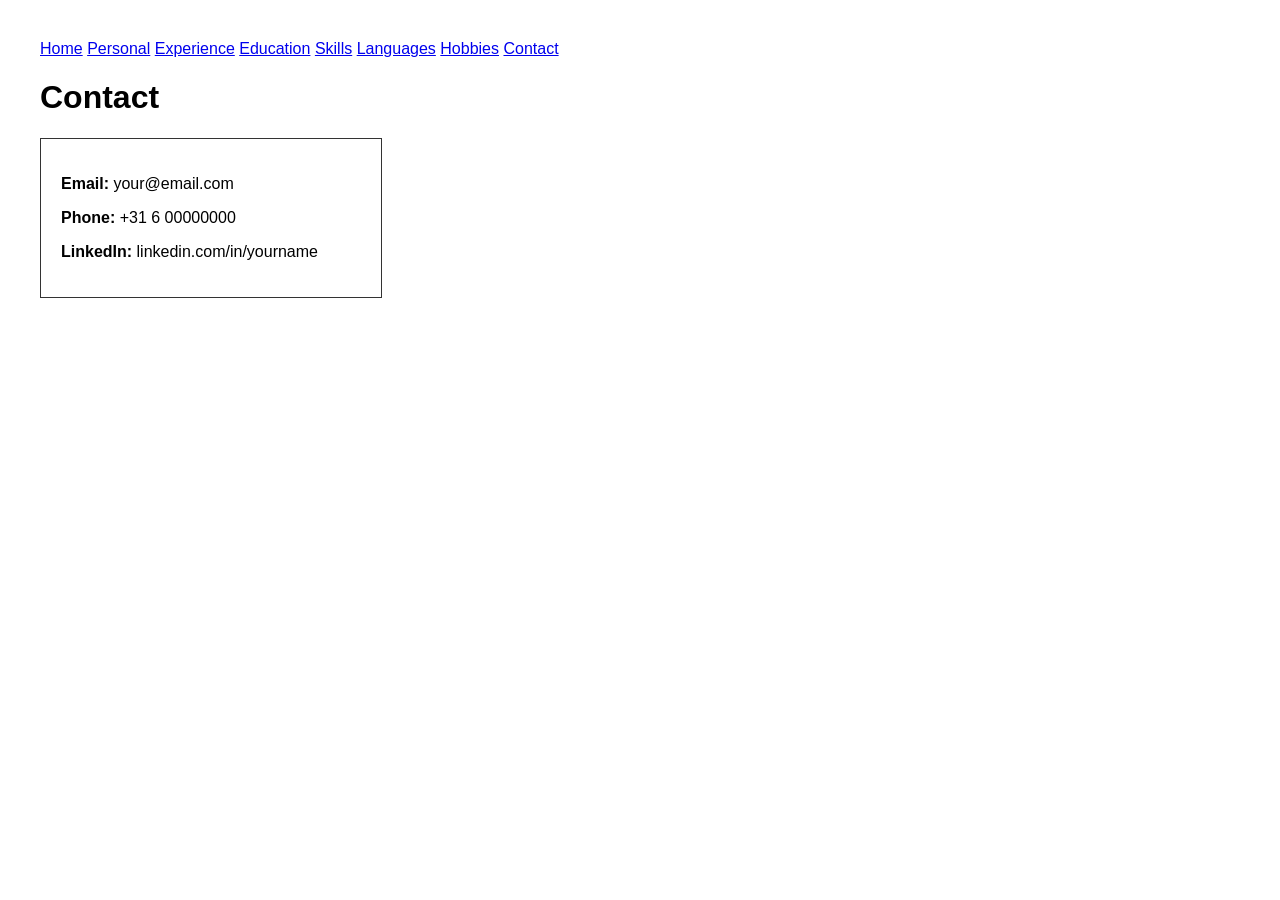
==== contact.html @ f318110c "Add contact.html with contact information" ====
<!DOCTYPE html>
<html lang="en">
<head>
    <meta charset="UTF-8">
    <title>Contact</title>
    <style>
        body { font-family: Arial; margin: 40px; }
        .box { border: 1px solid #333; padding: 20px; width: 300px; }
    </style>
</head>
<body>

<nav>
    <a href="index.html">Home</a>
    <a href="personal.html">Personal</a>
    <a href="experience.html">Experience</a>
    <a href="education.html">Education</a>
    <a href="skills.html">Skills</a>
    <a href="languages.html">Languages</a>
    <a href="hobbies.html">Hobbies</a>
    <a href="contact.html">Contact</a>
</nav>

<h1>Contact</h1>

<div class="box">
    <p><strong>Email:</strong> your@email.com</p>
    <p><strong>Phone:</strong> +31 6 00000000</p>
    <p><strong>LinkedIn:</strong> linkedin.com/in/yourname</p>
</div>

</body>
</html>
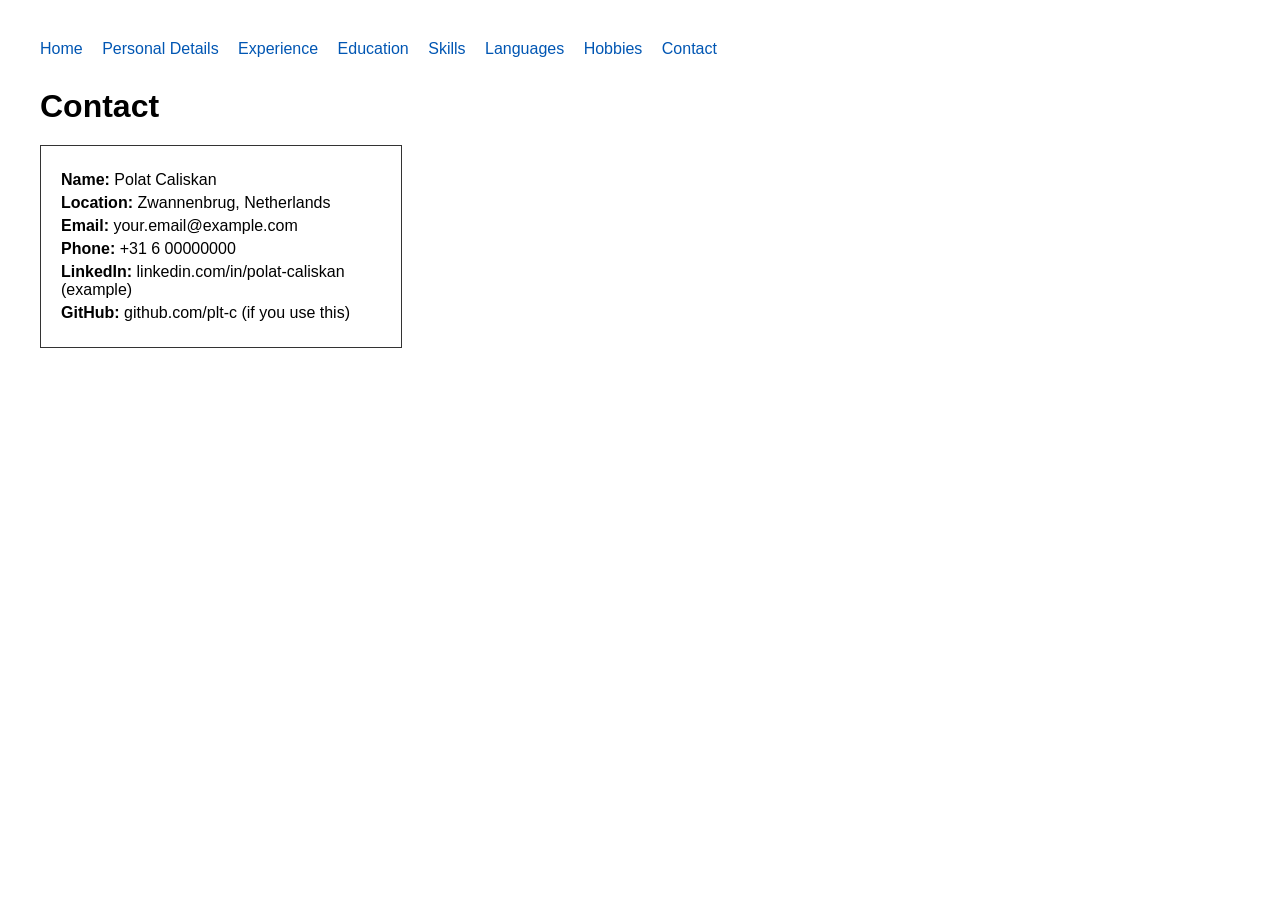
==== commit ef5c9dea: "Enhance contact page with personal details Updated contact information and improved styling." ====
--- a/contact.html
+++ b/contact.html
@@ -2,17 +2,21 @@
 <html lang="en">
 <head>
     <meta charset="UTF-8">
-    <title>Contact</title>
+    <title>Contact – Polat Caliskan</title>
     <style>
-        body { font-family: Arial; margin: 40px; }
-        .box { border: 1px solid #333; padding: 20px; width: 300px; }
+        body { font-family: Arial, sans-serif; margin: 40px; max-width: 900px; }
+        nav a { margin-right: 15px; text-decoration: none; color: #0056b3; }
+        nav { margin-bottom: 30px; }
+        .box { border: 1px solid #333; padding: 20px; width: 320px; }
+        h1 { margin-bottom: 20px; }
+        p { margin: 5px 0; }
     </style>
 </head>
 <body>
 
 <nav>
     <a href="index.html">Home</a>
-    <a href="personal.html">Personal</a>
+    <a href="personal.html">Personal Details</a>
     <a href="experience.html">Experience</a>
     <a href="education.html">Education</a>
     <a href="skills.html">Skills</a>
@@ -24,9 +28,12 @@
 <h1>Contact</h1>
 
 <div class="box">
-    <p><strong>Email:</strong> your@email.com</p>
+    <p><strong>Name:</strong> Polat Caliskan</p>
+    <p><strong>Location:</strong> Zwannenbrug, Netherlands</p>
+    <p><strong>Email:</strong> your.email@example.com</p>
     <p><strong>Phone:</strong> +31 6 00000000</p>
-    <p><strong>LinkedIn:</strong> linkedin.com/in/yourname</p>
+    <p><strong>LinkedIn:</strong> linkedin.com/in/polat-caliskan (example)</p>
+    <p><strong>GitHub:</strong> github.com/plt-c (if you use this)</p>
 </div>
 
 </body>
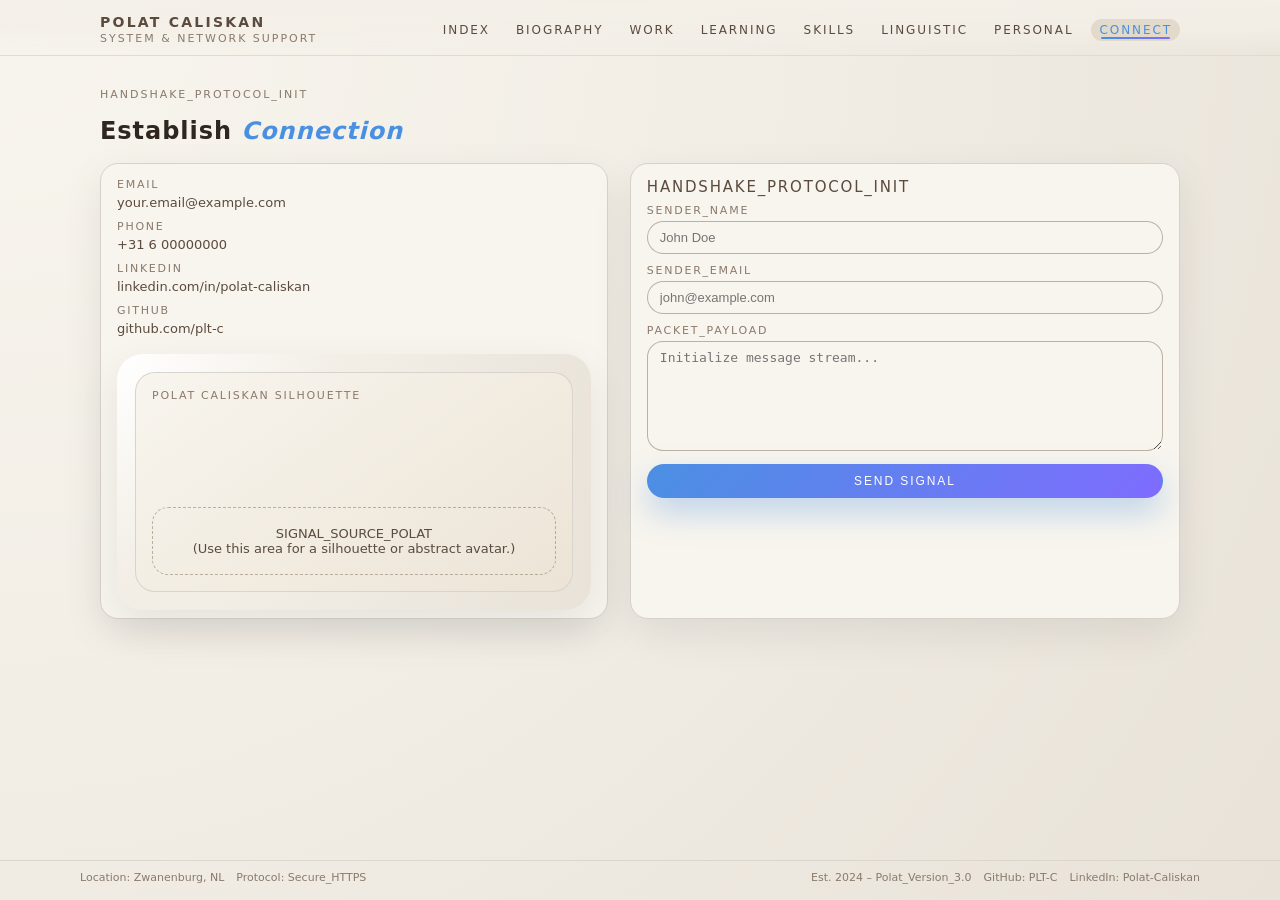
==== commit ee9cf0bb: "Add contact.html for user connection details" ====
--- a/contact.html
+++ b/contact.html
@@ -1,40 +1,126 @@
-<!DOCTYPE html>
+<!doctype html>
 <html lang="en">
-<head>
-    <meta charset="UTF-8">
+  <head>
+    <!-- PAGE: Contact -->
+    <meta charset="utf-8" />
     <title>Contact – Polat Caliskan</title>
-    <style>
-        body { font-family: Arial, sans-serif; margin: 40px; max-width: 900px; }
-        nav a { margin-right: 15px; text-decoration: none; color: #0056b3; }
-        nav { margin-bottom: 30px; }
-        .box { border: 1px solid #333; padding: 20px; width: 320px; }
-        h1 { margin-bottom: 20px; }
-        p { margin: 5px 0; }
-    </style>
-</head>
-<body>
+    <meta
+      name="description"
+      content="Establish connection with IT professional Polat Caliskan."
+    />
+    <meta name="viewport" content="width=device-width, initial-scale=1" />
+    <link rel="stylesheet" href="style.css" />
+    <script src="script.js" defer></script>
+  </head>
+  <body>
+    <!-- HEADER -->
+    <header class="site-header">
+      <div class="nav-inner">
+        <div class="brand-block">
+          <div class="brand-title">POLAT CALISKAN</div>
+          <div class="brand-sub">SYSTEM &amp; NETWORK SUPPORT</div>
+        </div>
+        <nav class="nav-links">
+          <a href="index.html" class="nav-link" data-nav="home">Index</a>
+          <a href="personal.html" class="nav-link" data-nav="personal">Biography</a>
+          <a href="experience.html" class="nav-link" data-nav="experience">Work</a>
+          <a href="education.html" class="nav-link" data-nav="education">Learning</a>
+          <a href="skills.html" class="nav-link" data-nav="skills">Skills</a>
+          <a href="languages.html" class="nav-link" data-nav="languages">Linguistic</a>
+          <a href="hobbies.html" class="nav-link" data-nav="hobbies">Personal</a>
+          <a href="contact.html" class="nav-link" data-nav="contact">Connect</a>
+        </nav>
+      </div>
+    </header>
 
-<nav>
-    <a href="index.html">Home</a>
-    <a href="personal.html">Personal Details</a>
-    <a href="experience.html">Experience</a>
-    <a href="education.html">Education</a>
-    <a href="skills.html">Skills</a>
-    <a href="languages.html">Languages</a>
-    <a href="hobbies.html">Hobbies</a>
-    <a href="contact.html">Contact</a>
-</nav>
+    <main>
+      <div class="page-shell">
+        <header class="section-header fade-in-up">
+          <div class="section-kicker">Handshake_Protocol_Init</div>
+          <h1 class="section-title">
+            Establish <span style="color: #4a90e2; font-style: italic;">Connection</span>
+          </h1>
+        </header>
 
-<h1>Contact</h1>
+        <section class="contact-grid fade-in-up">
+          <div class="contact-box">
+            <div class="contact-field">
+              <div class="contact-label">Email</div>
+              <div class="contact-value">your.email@example.com</div>
+            </div>
+            <div class="contact-field">
+              <div class="contact-label">Phone</div>
+              <div class="contact-value">+31 6 00000000</div>
+            </div>
+            <div class="contact-field">
+              <div class="contact-label">LinkedIn</div>
+              <div class="contact-value">linkedin.com/in/polat-caliskan</div>
+            </div>
+            <div class="contact-field">
+              <div class="contact-label">GitHub</div>
+              <div class="contact-value">github.com/plt-c</div>
+            </div>
 
-<div class="box">
-    <p><strong>Name:</strong> Polat Caliskan</p>
-    <p><strong>Location:</strong> Zwannenbrug, Netherlands</p>
-    <p><strong>Email:</strong> your.email@example.com</p>
-    <p><strong>Phone:</strong> +31 6 00000000</p>
-    <p><strong>LinkedIn:</strong> linkedin.com/in/polat-caliskan (example)</p>
-    <p><strong>GitHub:</strong> github.com/plt-c (if you use this)</p>
-</div>
+            <div class="photo-frame" style="margin-top: 14px;">
+              <div class="photo-inner">
+                <div class="photo-label">Polat Caliskan Silhouette</div>
+                <div class="photo-placeholder">
+                  SIGNAL_SOURCE_POLAT<br />
+                  (Use this area for a silhouette or abstract avatar.)
+                </div>
+              </div>
+            </div>
+          </div>
 
-</body>
+          <div class="contact-box">
+            <div class="card-title">Handshake_Protocol_Init</div>
+            <form class="contact-form">
+              <div>
+                <div class="contact-label">Sender_Name</div>
+                <input
+                  type="text"
+                  class="input"
+                  placeholder="John Doe"
+                  name="sender_name"
+                />
+              </div>
+              <div>
+                <div class="contact-label">Sender_Email</div>
+                <input
+                  type="email"
+                  class="input"
+                  placeholder="john@example.com"
+                  name="sender_email"
+                />
+              </div>
+              <div>
+                <div class="contact-label">Packet_Payload</div>
+                <textarea
+                  class="textarea"
+                  placeholder="Initialize message stream..."
+                  name="message"
+                ></textarea>
+              </div>
+              <button type="button" class="btn btn-primary">Send Signal</button>
+            </form>
+          </div>
+        </section>
+      </div>
+    </main>
+
+    <!-- FOOTER -->
+    <footer class="site-footer">
+      <div class="footer-inner">
+        <div class="footer-row">
+          <span>Location: Zwanenburg, NL</span>
+          <span>Protocol: Secure_HTTPS</span>
+        </div>
+        <div class="footer-row">
+          <span>Est. 2024 – Polat_Version_3.0</span>
+          <span>GitHub: PLT-C</span>
+          <span>LinkedIn: Polat-Caliskan</span>
+        </div>
+      </div>
+    </footer>
+  </body>
 </html>
--- a/style.css
+++ b/style.css
@@ -0,0 +1,750 @@
+/* =========================================
+   BASE THEME: Beige + Modern Tech
+   ========================================= */
+
+:root {
+  --bg-main: #f3efe7;
+  --bg-soft: #e8e2d8;
+  --bg-card: #f8f5ee;
+  --bg-accent: #e0d7c7;
+
+  --text-main: #2f2620;
+  --text-soft: #5b4b3f;
+  --text-muted: #8a7a6b;
+
+  --accent-blue: #4a90e2;
+  --accent-blue-soft: #7ec8ff;
+  --accent-green: #4cd4a9;
+  --accent-orange: #ffb37b;
+  --accent-purple: #7f6cff;
+
+  --border-soft: #d6d2cb;
+  --shadow-soft: 0 14px 40px rgba(0, 0, 0, 0.08);
+  --radius-lg: 18px;
+  --radius-md: 12px;
+  --radius-sm: 8px;
+
+  --transition-fast: 0.18s ease-out;
+  --transition-med: 0.28s ease-out;
+}
+
+/* =========================================
+   GLOBAL
+   ========================================= */
+
+*,
+*::before,
+*::after {
+  box-sizing: border-box;
+}
+
+html,
+body {
+  margin: 0;
+  padding: 0;
+  font-family: system-ui, -apple-system, BlinkMacSystemFont, "SF Pro Text",
+    "Segoe UI", sans-serif;
+  background: radial-gradient(circle at top left, #f8f5ee 0, #f3efe7 40%, #e8e2d8 100%);
+  color: var(--text-main);
+  -webkit-font-smoothing: antialiased;
+}
+
+body {
+  min-height: 100vh;
+  display: flex;
+  flex-direction: column;
+}
+
+a {
+  color: inherit;
+  text-decoration: none;
+}
+
+main {
+  flex: 1;
+}
+
+/* =========================================
+   LAYOUT WRAPPER
+   ========================================= */
+
+.page-shell {
+  max-width: 1120px;
+  margin: 32px auto 40px;
+  padding: 0 20px;
+}
+
+/* =========================================
+   NAVBAR
+   ========================================= */
+
+.site-header {
+  position: sticky;
+  top: 0;
+  z-index: 20;
+  backdrop-filter: blur(18px);
+  background: linear-gradient(
+    to bottom,
+    rgba(243, 239, 231, 0.92),
+    rgba(243, 239, 231, 0.78),
+    transparent
+  );
+  border-bottom: 1px solid rgba(214, 210, 203, 0.7);
+}
+
+.nav-inner {
+  max-width: 1120px;
+  margin: 0 auto;
+  padding: 14px 20px 10px;
+  display: flex;
+  align-items: center;
+  justify-content: space-between;
+  gap: 16px;
+}
+
+.brand-block {
+  display: flex;
+  flex-direction: column;
+  gap: 2px;
+}
+
+.brand-title {
+  font-size: 14px;
+  letter-spacing: 0.16em;
+  text-transform: uppercase;
+  font-weight: 600;
+  color: var(--text-soft);
+}
+
+.brand-sub {
+  font-size: 11px;
+  letter-spacing: 0.18em;
+  text-transform: uppercase;
+  color: var(--text-muted);
+}
+
+.nav-links {
+  display: flex;
+  flex-wrap: wrap;
+  gap: 10px;
+  font-size: 12px;
+  letter-spacing: 0.16em;
+  text-transform: uppercase;
+}
+
+.nav-link {
+  position: relative;
+  padding: 4px 8px;
+  border-radius: 999px;
+  color: var(--text-soft);
+  cursor: pointer;
+  transition: background var(--transition-fast), color var(--transition-fast),
+    transform var(--transition-fast);
+}
+
+.nav-link::after {
+  content: "";
+  position: absolute;
+  left: 10px;
+  right: 10px;
+  bottom: 2px;
+  height: 2px;
+  border-radius: 999px;
+  background: linear-gradient(90deg, var(--accent-blue), var(--accent-purple));
+  opacity: 0;
+  transform: scaleX(0.4);
+  transform-origin: center;
+  transition: opacity var(--transition-med), transform var(--transition-med);
+}
+
+.nav-link:hover {
+  background: rgba(224, 215, 199, 0.7);
+  transform: translateY(-1px);
+}
+
+.nav-link:hover::after {
+  opacity: 1;
+  transform: scaleX(1);
+}
+
+.nav-link.active {
+  background: rgba(224, 215, 199, 0.9);
+  color: var(--accent-blue);
+}
+
+.nav-link.active::after {
+  opacity: 1;
+  transform: scaleX(1);
+}
+
+/* =========================================
+   HERO / GRID LAYOUTS
+   ========================================= */
+
+.hero-grid {
+  display: grid;
+  grid-template-columns: minmax(0, 1.6fr) minmax(0, 1.2fr);
+  gap: 28px;
+  margin-top: 32px;
+  align-items: center;
+}
+
+@media (max-width: 840px) {
+  .hero-grid {
+    grid-template-columns: minmax(0, 1fr);
+  }
+}
+
+.hero-title {
+  font-size: 32px;
+  line-height: 1.15;
+  letter-spacing: 0.03em;
+  text-transform: none;
+  margin-bottom: 14px;
+}
+
+.hero-title span {
+  color: var(--accent-blue);
+  font-style: italic;
+}
+
+.hero-sub {
+  font-size: 14px;
+  line-height: 1.6;
+  color: var(--text-soft);
+  max-width: 520px;
+}
+
+.tag-row {
+  display: flex;
+  flex-wrap: wrap;
+  gap: 8px;
+  margin: 18px 0 20px;
+}
+
+.fly-tag {
+  font-size: 11px;
+  letter-spacing: 0.16em;
+  text-transform: uppercase;
+  padding: 6px 10px;
+  border-radius: 999px;
+  border: 1px solid rgba(148, 132, 110, 0.4);
+  background: radial-gradient(circle at top left, #fff 0, #f3efe7 40%, #e8e2d8 100%);
+  box-shadow: 0 10px 26px rgba(0, 0, 0, 0.06);
+  position: relative;
+  overflow: hidden;
+}
+
+.fly-tag::before {
+  content: "";
+  position: absolute;
+  inset: 0;
+  background: linear-gradient(
+    120deg,
+    rgba(126, 200, 255, 0.18),
+    transparent,
+    rgba(156, 255, 224, 0.18)
+  );
+  opacity: 0;
+  transition: opacity var(--transition-med);
+}
+
+.fly-tag:hover::before {
+  opacity: 1;
+}
+
+.hero-actions {
+  display: flex;
+  flex-wrap: wrap;
+  gap: 10px;
+}
+
+.btn {
+  font-size: 12px;
+  letter-spacing: 0.16em;
+  text-transform: uppercase;
+  padding: 9px 18px;
+  border-radius: 999px;
+  border: 1px solid transparent;
+  cursor: pointer;
+  transition: background var(--transition-med), color var(--transition-med),
+    box-shadow var(--transition-med), transform var(--transition-fast),
+    border-color var(--transition-med);
+}
+
+.btn-primary {
+  background: linear-gradient(135deg, var(--accent-blue), var(--accent-purple));
+  color: #fff;
+  box-shadow: 0 14px 32px rgba(74, 144, 226, 0.35);
+}
+
+.btn-primary:hover {
+  transform: translateY(-1px);
+  box-shadow: 0 18px 40px rgba(74, 144, 226, 0.45);
+}
+
+.btn-ghost {
+  background: transparent;
+  border-color: rgba(148, 132, 110, 0.5);
+  color: var(--text-soft);
+}
+
+.btn-ghost:hover {
+  background: rgba(224, 215, 199, 0.7);
+}
+
+/* =========================================
+   PHOTO FRAME
+   ========================================= */
+
+.photo-frame {
+  background: radial-gradient(circle at top left, #fff 0, #f3efe7 40%, #e8e2d8 100%);
+  border-radius: 26px;
+  padding: 18px;
+  box-shadow: var(--shadow-soft);
+  position: relative;
+  overflow: hidden;
+  transform: translateY(4px);
+  animation: floatFrame 7s ease-in-out infinite alternate;
+}
+
+.photo-inner {
+  border-radius: 20px;
+  border: 1px solid rgba(214, 210, 203, 0.9);
+  padding: 16px;
+  background: linear-gradient(145deg, #f8f5ee, #ece4d6);
+  min-height: 220px;
+  display: flex;
+  flex-direction: column;
+  justify-content: space-between;
+}
+
+.photo-label {
+  font-size: 11px;
+  letter-spacing: 0.16em;
+  text-transform: uppercase;
+  color: var(--text-muted);
+}
+
+.photo-placeholder {
+  margin-top: 10px;
+  border-radius: 16px;
+  border: 1px dashed rgba(148, 132, 110, 0.6);
+  padding: 18px;
+  font-size: 13px;
+  color: var(--text-soft);
+  text-align: center;
+}
+
+.status-box {
+  margin-top: 14px;
+  border-radius: 14px;
+  padding: 10px 12px;
+  background: rgba(224, 215, 199, 0.8);
+  font-size: 11px;
+  letter-spacing: 0.16em;
+  text-transform: uppercase;
+  color: var(--text-soft);
+}
+
+/* =========================================
+   SECTION WRAPPERS
+   ========================================= */
+
+.section-header {
+  margin-top: 32px;
+  margin-bottom: 18px;
+}
+
+.section-kicker {
+  font-size: 11px;
+  letter-spacing: 0.18em;
+  text-transform: uppercase;
+  color: var(--text-muted);
+  margin-bottom: 6px;
+}
+
+.section-title {
+  font-size: 24px;
+  letter-spacing: 0.04em;
+  text-transform: none;
+}
+
+.section-sub {
+  font-size: 13px;
+  color: var(--text-soft);
+  max-width: 520px;
+}
+
+/* =========================================
+   CARDS / GRID
+   ========================================= */
+
+.card-grid-2 {
+  display: grid;
+  grid-template-columns: minmax(0, 1.4fr) minmax(0, 1.1fr);
+  gap: 22px;
+}
+
+@media (max-width: 840px) {
+  .card-grid-2 {
+    grid-template-columns: minmax(0, 1fr);
+  }
+}
+
+.card {
+  background: var(--bg-card);
+  border-radius: var(--radius-lg);
+  border: 1px solid var(--border-soft);
+  box-shadow: var(--shadow-soft);
+  padding: 18px 18px 16px;
+}
+
+.card-title {
+  font-size: 15px;
+  letter-spacing: 0.12em;
+  text-transform: uppercase;
+  margin-bottom: 8px;
+  color: var(--text-soft);
+}
+
+.card-sub {
+  font-size: 13px;
+  color: var(--text-soft);
+  margin-bottom: 10px;
+}
+
+.card-list {
+  list-style: none;
+  padding: 0;
+  margin: 0;
+  font-size: 13px;
+  color: var(--text-soft);
+}
+
+.card-list li {
+  margin-bottom: 6px;
+}
+
+/* =========================================
+   EXPERIENCE
+   ========================================= */
+
+.experience-stack {
+  display: flex;
+  flex-direction: column;
+  gap: 16px;
+}
+
+.experience-item {
+  background: var(--bg-card);
+  border-radius: var(--radius-lg);
+  border: 1px solid var(--border-soft);
+  padding: 16px 18px 14px;
+  box-shadow: var(--shadow-soft);
+}
+
+.experience-role {
+  font-size: 14px;
+  font-weight: 600;
+  margin-bottom: 4px;
+}
+
+.experience-tagline {
+  font-size: 12px;
+  color: var(--text-soft);
+  margin-bottom: 8px;
+}
+
+.experience-meta {
+  font-size: 11px;
+  letter-spacing: 0.16em;
+  text-transform: uppercase;
+  color: var(--text-muted);
+  margin-top: 6px;
+}
+
+/* =========================================
+   EDUCATION
+   ========================================= */
+
+.education-grid {
+  display: grid;
+  grid-template-columns: minmax(0, 1.4fr) minmax(0, 1.1fr);
+  gap: 22px;
+}
+
+@media (max-width: 840px) {
+  .education-grid {
+    grid-template-columns: minmax(0, 1fr);
+  }
+}
+
+.education-list {
+  display: flex;
+  flex-direction: column;
+  gap: 14px;
+}
+
+.education-item {
+  background: var(--bg-card);
+  border-radius: var(--radius-lg);
+  border: 1px solid var(--border-soft);
+  padding: 14px 16px 12px;
+  box-shadow: var(--shadow-soft);
+}
+
+.education-title {
+  font-size: 14px;
+  font-weight: 600;
+  margin-bottom: 4px;
+}
+
+.education-meta {
+  font-size: 12px;
+  color: var(--text-soft);
+}
+
+/* =========================================
+   SKILLS
+   ========================================= */
+
+.skills-grid {
+  display: grid;
+  grid-template-columns: minmax(0, 1.4fr) minmax(0, 1.1fr);
+  gap: 22px;
+}
+
+@media (max-width: 900px) {
+  .skills-grid {
+    grid-template-columns: minmax(0, 1fr);
+  }
+}
+
+.skill-category {
+  background: var(--bg-card);
+  border-radius: var(--radius-lg);
+  border: 1px solid var(--border-soft);
+  padding: 14px 16px 12px;
+  box-shadow: var(--shadow-soft);
+  margin-bottom: 10px;
+}
+
+.skill-category-title {
+  font-size: 13px;
+  letter-spacing: 0.16em;
+  text-transform: uppercase;
+  color: var(--text-soft);
+  margin-bottom: 6px;
+}
+
+.skill-chips {
+  display: flex;
+  flex-wrap: wrap;
+  gap: 6px;
+  font-size: 12px;
+}
+
+.skill-chip {
+  padding: 5px 9px;
+  border-radius: 999px;
+  background: rgba(224, 215, 199, 0.8);
+  border: 1px solid rgba(148, 132, 110, 0.4);
+}
+
+/* =========================================
+   LANGUAGES
+   ========================================= */
+
+.language-list {
+  display: flex;
+  flex-direction: column;
+  gap: 12px;
+}
+
+.language-item {
+  background: var(--bg-card);
+  border-radius: var(--radius-lg);
+  border: 1px solid var(--border-soft);
+  padding: 12px 14px 10px;
+  box-shadow: var(--shadow-soft);
+}
+
+.language-header {
+  display: flex;
+  justify-content: space-between;
+  font-size: 13px;
+  margin-bottom: 6px;
+}
+
+.language-bar {
+  position: relative;
+  height: 8px;
+  border-radius: 999px;
+  background: rgba(214, 210, 203, 0.9);
+  overflow: hidden;
+}
+
+.language-fill {
+  position: absolute;
+  inset: 0;
+  border-radius: inherit;
+  background: linear-gradient(90deg, var(--accent-blue), var(--accent-green));
+  transform-origin: left;
+}
+
+/* =========================================
+   PERSONAL / HOBBIES
+   ========================================= */
+
+.hobby-grid {
+  display: grid;
+  grid-template-columns: repeat(4, minmax(0, 1fr));
+  gap: 12px;
+}
+
+@media (max-width: 900px) {
+  .hobby-grid {
+    grid-template-columns: repeat(2, minmax(0, 1fr));
+  }
+}
+
+.hobby-card {
+  background: var(--bg-card);
+  border-radius: var(--radius-lg);
+  border: 1px solid var(--border-soft);
+  padding: 12px 12px 10px;
+  box-shadow: var(--shadow-soft);
+  font-size: 13px;
+}
+
+.hobby-title {
+  font-weight: 600;
+  margin-bottom: 4px;
+}
+
+/* =========================================
+   CONTACT
+   ========================================= */
+
+.contact-grid {
+  display: grid;
+  grid-template-columns: minmax(0, 1.2fr) minmax(0, 1.3fr);
+  gap: 22px;
+}
+
+@media (max-width: 840px) {
+  .contact-grid {
+    grid-template-columns: minmax(0, 1fr);
+  }
+}
+
+.contact-box {
+  background: var(--bg-card);
+  border-radius: var(--radius-lg);
+  border: 1px solid var(--border-soft);
+  padding: 14px 16px 12px;
+  box-shadow: var(--shadow-soft);
+  font-size: 13px;
+}
+
+.contact-field {
+  margin-bottom: 10px;
+}
+
+.contact-label {
+  font-size: 11px;
+  letter-spacing: 0.16em;
+  text-transform: uppercase;
+  color: var(--text-muted);
+  margin-bottom: 4px;
+}
+
+.contact-value {
+  font-size: 13px;
+  color: var(--text-soft);
+}
+
+.contact-form {
+  display: flex;
+  flex-direction: column;
+  gap: 10px;
+}
+
+.input,
+.textarea {
+  width: 100%;
+  border-radius: 999px;
+  border: 1px solid rgba(148, 132, 110, 0.6);
+  padding: 8px 12px;
+  font-size: 13px;
+  background: rgba(248, 245, 238, 0.9);
+  outline: none;
+  transition: border-color var(--transition-med), box-shadow var(--transition-med),
+    background var(--transition-med);
+}
+
+.textarea {
+  border-radius: 16px;
+  min-height: 110px;
+  resize: vertical;
+}
+
+.input:focus,
+.textarea:focus {
+  border-color: var(--accent-blue);
+  box-shadow: 0 0 0 1px rgba(74, 144, 226, 0.4);
+  background: #fff;
+}
+
+/* =========================================
+   FOOTER
+   ========================================= */
+
+.site-footer {
+  border-top: 1px solid rgba(214, 210, 203, 0.8);
+  padding: 10px 20px 16px;
+  font-size: 11px;
+  color: var(--text-muted);
+}
+
+.footer-inner {
+  max-width: 1120px;
+  margin: 0 auto;
+  display: flex;
+  flex-wrap: wrap;
+  gap: 10px;
+  justify-content: space-between;
+}
+
+.footer-row {
+  display: flex;
+  flex-wrap: wrap;
+  gap: 12px;
+}
+
+/* =========================================
+   ANIMATIONS
+   ========================================= */
+
+@keyframes floatFrame {
+  0% {
+    transform: translateY(4px);
+  }
+  100% {
+    transform: translateY(-4px);
+  }
+}
+
+.fade-in-up {
+  opacity: 0;
+  transform: translateY(10px);
+  animation: fadeInUp 0.6s ease-out forwards;
+}
+
+@keyframes fadeInUp {
+  to {
+    opacity: 1;
+    transform: translateY(0);
+  }
+}
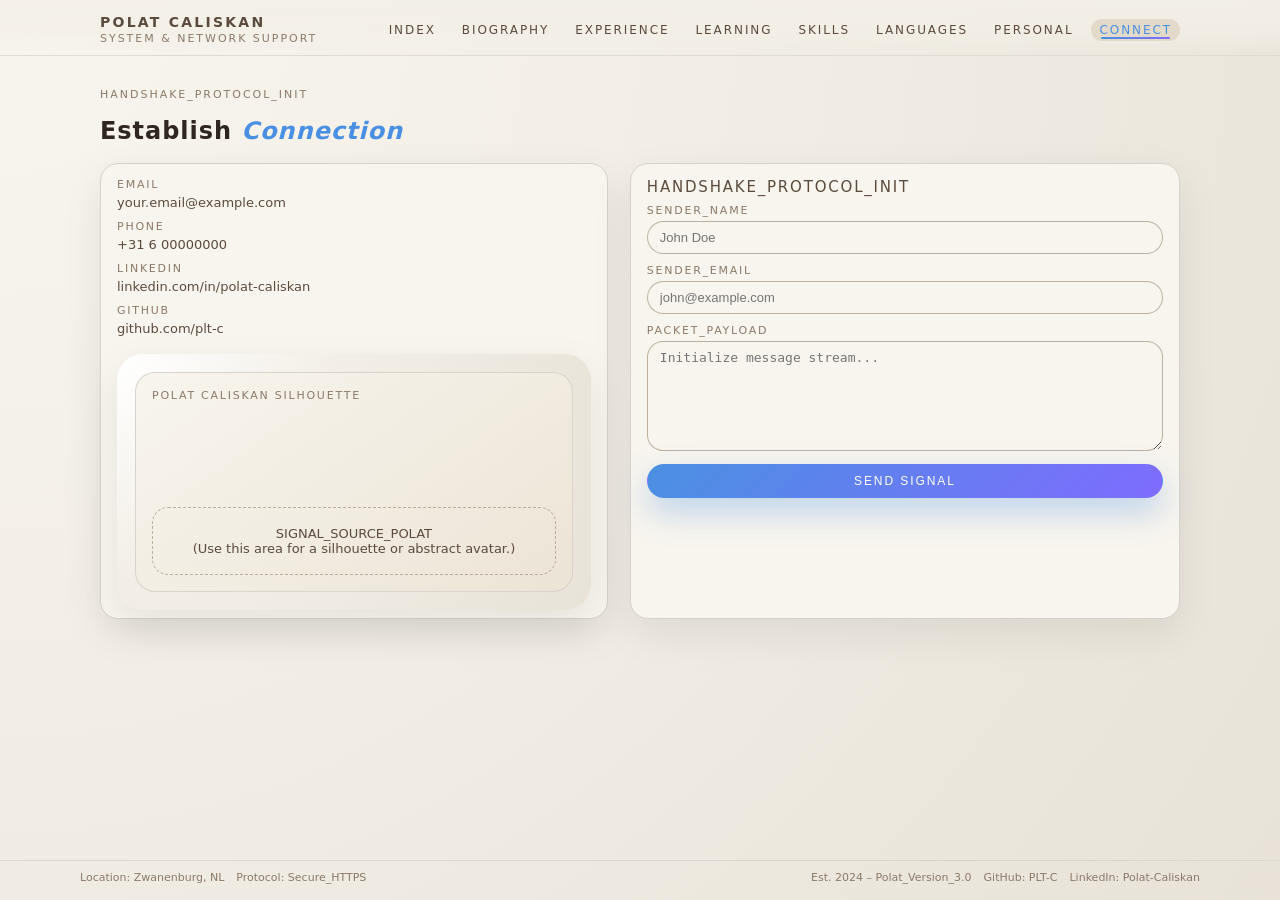
==== commit 5c6d3712: "Update contact.html" ====
--- a/contact.html
+++ b/contact.html
@@ -23,10 +23,10 @@
         <nav class="nav-links">
           <a href="index.html" class="nav-link" data-nav="home">Index</a>
           <a href="personal.html" class="nav-link" data-nav="personal">Biography</a>
-          <a href="experience.html" class="nav-link" data-nav="experience">Work</a>
+          <a href="experience.html" class="nav-link" data-nav="experience">experience</a>
           <a href="education.html" class="nav-link" data-nav="education">Learning</a>
           <a href="skills.html" class="nav-link" data-nav="skills">Skills</a>
-          <a href="languages.html" class="nav-link" data-nav="languages">Linguistic</a>
+          <a href="languages.html" class="nav-link" data-nav="languages">languages</a>
           <a href="hobbies.html" class="nav-link" data-nav="hobbies">Personal</a>
           <a href="contact.html" class="nav-link" data-nav="contact">Connect</a>
         </nav>
